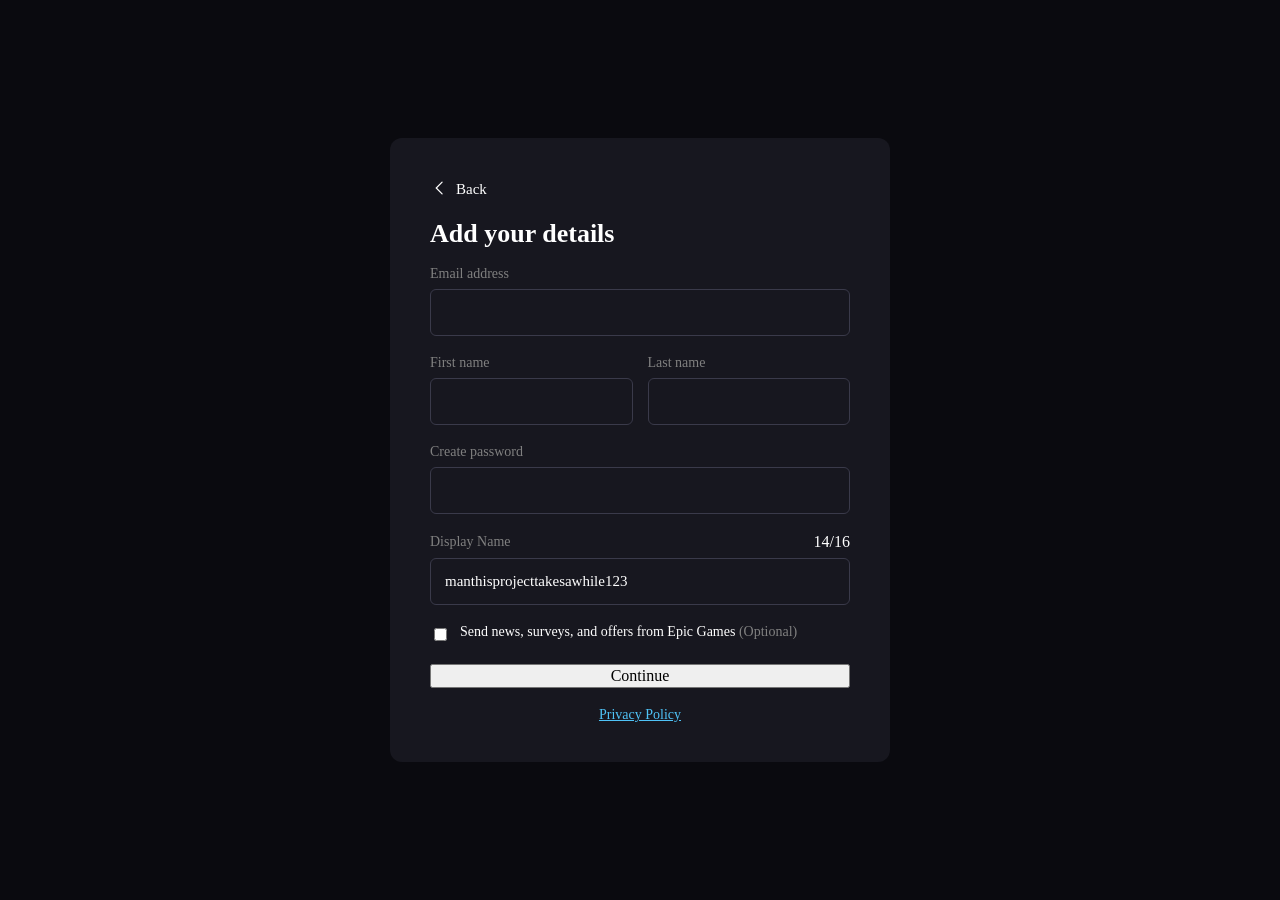
==== create-account.html @ 796178f1 "added 2 more pages sign in and registration pages added, fully responsive and very time consuming" ====
<!DOCTYPE html>
<html lang="en">

<head>
    <meta charset="UTF-8">
    <meta name="viewport" content="width=device-width, initial-scale=1.0">
    <title>Add your details</title>
    <link rel="stylesheet" href="./styling/reset.css">
    <link rel="stylesheet" href="./styling/create-account.css">
</head>

<body>
    <main class="flex">
        <div class="registration flex">
            <a href="./registration.html" class="back-link flex">
                <span><svg class="MuiSvgIcon-root MuiSvgIcon-fontSizeMedium mui-y0i997" focusable="false" aria-hidden="true" viewBox="0 0 24 24" style="width: 20px; height: 20px;">
                        <path d="M15.031 4.47a.75.75 0 0 1 0 1.06L8.561 12l6.47 6.47a.75.75 0 1 1-1.06 1.06L6.44 12l7.53-7.53a.75.75 0 0 1 1.061 0" clip-rule="evenodd" fill-rule="evenodd"></path>
                    </svg></span>
                <span>Back</span>
            </a>
            <h1>Add your details</h1>
            <form class="flex">
                <div class="field flex">
                    <label for="email">Email address</label>
                    <input type="email" id="email" required>
                </div>
                <div class="name-fields flex">
                    <div class="field flex">
                        <label for="first-name">First name</label>
                        <input type="text" id="first-name" required>
                    </div>
                    <div class="field flex">
                        <label for="last-name">Last name</label>
                        <input type="text" id="last-name" required>
                    </div>
                </div>

                <div class="field flex">
                    <label for="password">Create password</label>
                    <div class="password-wrap flex">
                        <input type="password" id="password" required>
                    </div>
                </div>

                <div class="field flex">
                    <div class="label flex">
                        <label for="display-name">Display Name</label>
                        <span class="char-count" style="color: white;">14/16</span>
                    </div>
                    <div class="display-name-wrap flex">
                        <input type="text" id="display-name" value="manthisprojecttakesawhile123" required>
                    </div>
                </div>

                <label class="checkboxes flex">
                    <input type="checkbox">
                    <span>Send news, surveys, and offers from Epic Games <span class="optional">(Optional)</span></span>
                </label>

                <button type="submit" class="continue-btn">Continue</button>

            </form>

            <a href="#" class="privacy-link">Privacy Policy</a>
        </div>
    </main>
</body>

</html>
---- styling/create-account.css ----
.flex {
  display: flex;
}

body {
  background-color: #0a0a0f;
}

main {
  justify-content: center;
  align-items: center;
  min-height: 100vh;
  padding: 50px;
}
main .registration {
  flex-direction: column;
  gap: 20px;
  background-color: #17171f;
  border-radius: 12px;
  padding: 40px;
  width: 100%;
  max-width: 500px;
}
main .registration h1 {
  color: white;
  font-size: 26px;
}
main .registration .back-link {
  align-items: center;
  gap: 6px;
  color: white;
  font-size: 15px;
  text-decoration: none;
  width: -moz-fit-content;
  width: fit-content;
}
main .registration .back-link svg {
  fill: white;
}
main .registration form {
  flex-direction: column;
  gap: 20px;
}
main .registration form .field .check-icon {
  position: absolute;
  right: 44px;
  color: #2ecc71;
}
main .registration form .field {
  flex-direction: column;
  gap: 8px;
}
main .registration form .field label {
  color: gray;
  font-size: 14px;
}
main .registration form .field input {
  background-color: #17171f;
  border: 1px solid #3a3a4a;
  border-radius: 6px;
  padding: 14px;
  color: white;
  font-size: 15px;
  width: 100%;
}
main .registration form .field .password-wrap {
  position: relative;
  align-items: center;
}
main .registration form .field .password-wrap input {
  flex: 1;
}
main .registration form .field .continue-btn {
  background-color: #4fc3f7;
  border: none;
  border-radius: 6px;
  padding: 14px;
  color: #0d0d22;
  font-size: 15px;
  font-weight: 600;
  cursor: pointer;
}
main .registration form .checkboxes {
  align-items: flex-start;
  gap: 10px;
  color: white;
  font-size: 14px;
}
main .registration form .checkboxes .optional {
  color: gray;
}
main .registration .name-fields {
  gap: 15px;
}
main .registration .name-fields field {
  flex: 1;
}
main .registration .privacy-link {
  color: #4fc3f7;
  font-size: 14px;
  text-decoration: underline;
  text-align: center;
}
main .registration .label {
  justify-content: space-between;
  align-items: center;
}

@media (max-width: 600px) {
  main {
    padding: 20px;
  }
  .registration {
    padding: 24px;
  }
  .name-fields {
    flex-direction: column;
  }
}/*# sourceMappingURL=create-account.css.map */
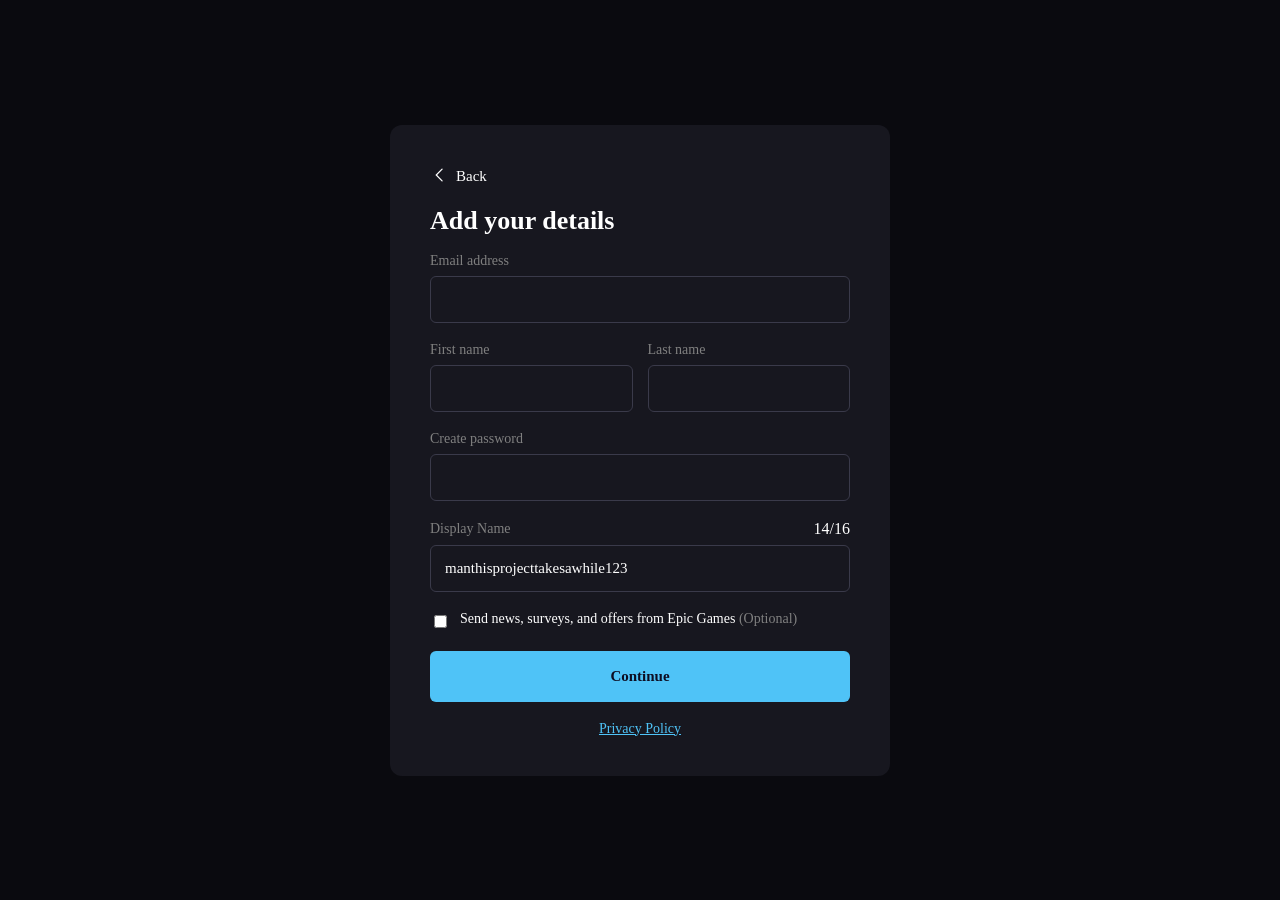
==== commit 1f991cf3: "animations and fonts added" ====
--- a/create-account.html
+++ b/create-account.html
@@ -34,14 +34,12 @@
                         <input type="text" id="last-name" required>
                     </div>
                 </div>
-
                 <div class="field flex">
                     <label for="password">Create password</label>
                     <div class="password-wrap flex">
                         <input type="password" id="password" required>
                     </div>
                 </div>
-
                 <div class="field flex">
                     <div class="label flex">
                         <label for="display-name">Display Name</label>
@@ -51,14 +49,11 @@
                         <input type="text" id="display-name" value="manthisprojecttakesawhile123" required>
                     </div>
                 </div>
-
                 <label class="checkboxes flex">
                     <input type="checkbox">
                     <span>Send news, surveys, and offers from Epic Games <span class="optional">(Optional)</span></span>
                 </label>
-
                 <button type="submit" class="continue-btn">Continue</button>
-
             </form>
 
             <a href="#" class="privacy-link">Privacy Policy</a>
--- a/styling/create-account.css
+++ b/styling/create-account.css
@@ -1,9 +1,11 @@
+@import url(./registration.scss);
 .flex {
   display: flex;
 }
 
 body {
   background-color: #0a0a0f;
+  font-family: inter;
 }
 
 main {
@@ -41,6 +43,20 @@
   flex-direction: column;
   gap: 20px;
 }
+main .registration form .continue-btn {
+  background-color: #4fc3f7;
+  border: 3px solid transparent;
+  border-radius: 6px;
+  padding: 14px;
+  color: #0d0d22;
+  font-size: 15px;
+  font-weight: 600;
+  cursor: pointer;
+}
+main .registration form .continue-btn:hover {
+  outline: 2px solid white;
+  outline-offset: 2px;
+}
 main .registration form .field .check-icon {
   position: absolute;
   right: 44px;
@@ -69,16 +85,6 @@
 }
 main .registration form .field .password-wrap input {
   flex: 1;
-}
-main .registration form .field .continue-btn {
-  background-color: #4fc3f7;
-  border: none;
-  border-radius: 6px;
-  padding: 14px;
-  color: #0d0d22;
-  font-size: 15px;
-  font-weight: 600;
-  cursor: pointer;
 }
 main .registration form .checkboxes {
   align-items: flex-start;
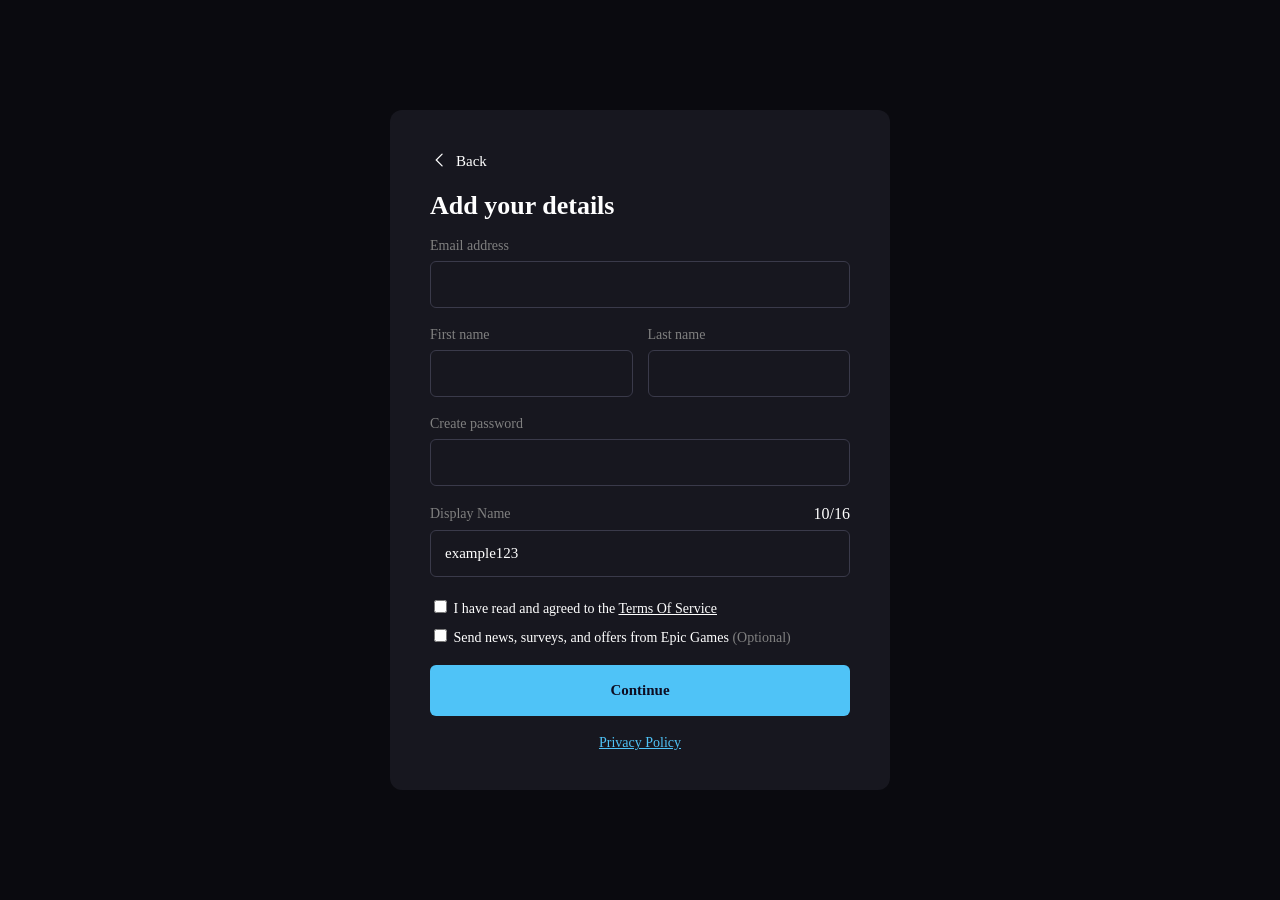
==== commit f210b00e: "footer optimized" ====
--- a/create-account.html
+++ b/create-account.html
@@ -43,16 +43,26 @@
                 <div class="field flex">
                     <div class="label flex">
                         <label for="display-name">Display Name</label>
-                        <span class="char-count" style="color: white;">14/16</span>
+                        <span class="char-count" style="color: white;">10/16</span>
                     </div>
                     <div class="display-name-wrap flex">
-                        <input type="text" id="display-name" value="manthisprojecttakesawhile123" required>
+                        <input type="text" id="display-name" value="example123" required>
                     </div>
                 </div>
-                <label class="checkboxes flex">
-                    <input type="checkbox">
-                    <span>Send news, surveys, and offers from Epic Games <span class="optional">(Optional)</span></span>
-                </label>
+                <div class="checkboxes flex">
+                    <label class="flex">
+                        <div>
+                            <input type="checkbox">
+                            <span>I have read and agreed to the <a href="#"> Terms Of Service</a></span>
+                        </div>
+                    </label>
+                    <label class="flex">
+                        <div>
+                            <input type="checkbox">
+                            <span>Send news, surveys, and offers from Epic Games <span class="optional">(Optional)</span></span>
+                        </div>
+                    </label>
+                </div>
                 <button type="submit" class="continue-btn">Continue</button>
             </form>
 
--- a/styling/create-account.css
+++ b/styling/create-account.css
@@ -87,12 +87,13 @@
   flex: 1;
 }
 main .registration form .checkboxes {
+  flex-direction: column;
   align-items: flex-start;
   gap: 10px;
   color: white;
   font-size: 14px;
 }
-main .registration form .checkboxes .optional {
+main .registration form .checkboxes label div .optional {
   color: gray;
 }
 main .registration .name-fields {
